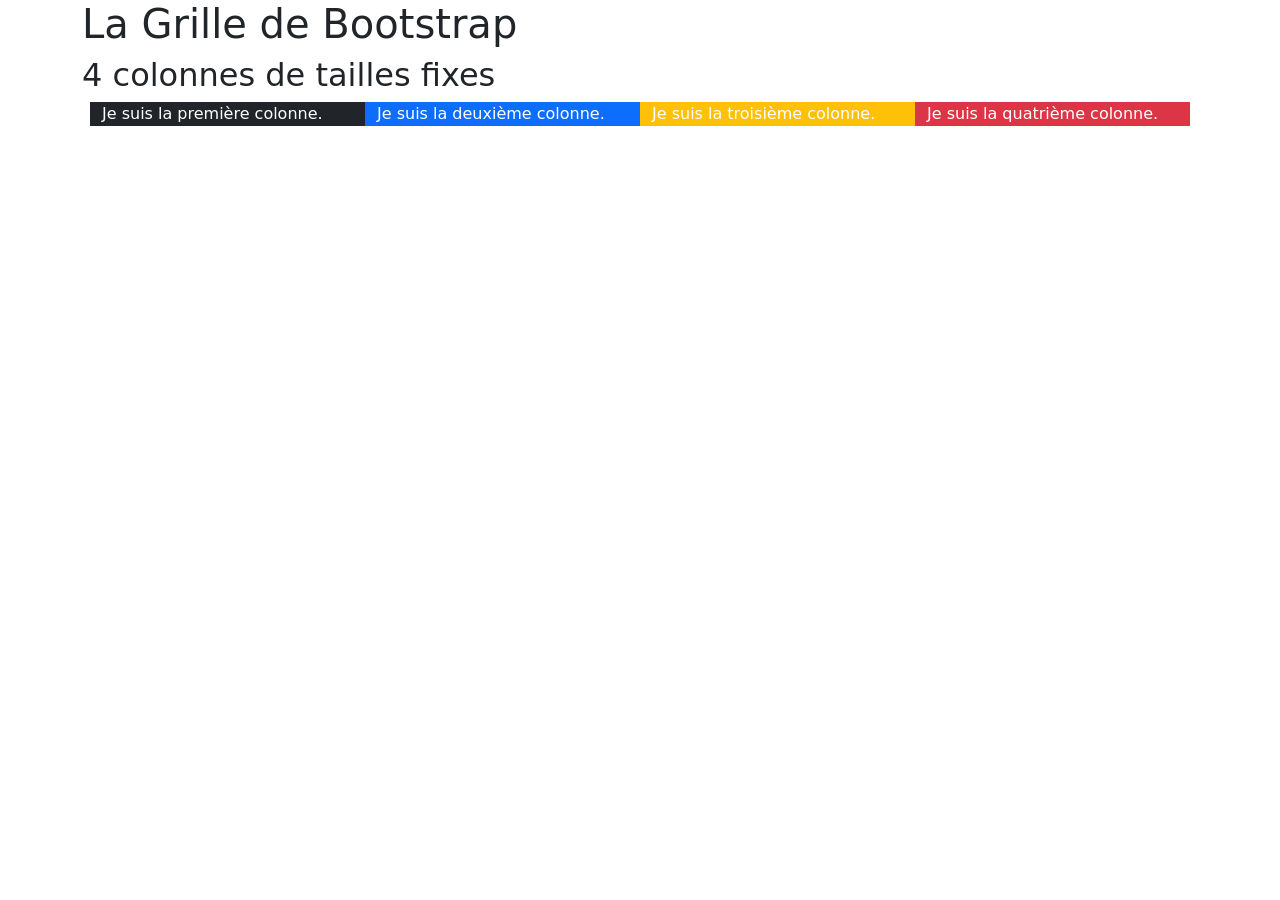
==== bootsrap/exercice7.html @ 522a1430 "ecercice7" ====
<!doctype html>
<html lang="en">
  <head>
    <title>Title</title>
    <!-- Required meta tags -->
    <meta charset="utf-8">
    <meta name="viewport" content="width=device-width, initial-scale=1, shrink-to-fit=no">

    <!-- Bootstrap CSS v5.2.0-beta1 -->
    <link rel="stylesheet" href="https://cdn.jsdelivr.net/npm/bootstrap@5.2.0-beta1/dist/css/bootstrap.min.css"  integrity="sha384-0evHe/X+R7YkIZDRvuzKMRqM+OrBnVFBL6DOitfPri4tjfHxaWutUpFmBp4vmVor" crossorigin="anonymous">

  </head>
  <body>
    <div class="container">

        <h1>La Grille de Bootstrap</h1>
        
        <h2>4 colonnes de tailles fixes</h2>

        <div class="row text-white m-2">

        <div class="col-3 col-md-3 text-justify bg-dark">Je suis la première colonne.</div>

        <div class="col-3 col-md-3 text-justify bg-primary">Je suis la deuxième colonne.</div>

        <div class="col-3 col-md-3 text-justify bg-warning">Je suis la troisième colonne.
        </div>

        <div class="col-3 col-md-3 text-justify bg-danger">Je suis la quatrième colonne.
        </div>
    </div>

    <!-- Bootstrap JavaScript Libraries -->
    <script src="https://cdn.jsdelivr.net/npm/@popperjs/core@2.11.5/dist/umd/popper.min.js" integrity="sha384-Xe+8cL9oJa6tN/veChSP7q+mnSPaj5Bcu9mPX5F5xIGE0DVittaqT5lorf0EI7Vk" crossorigin="anonymous"></script>

    <script src="https://cdn.jsdelivr.net/npm/bootstrap@5.2.0-beta1/dist/js/bootstrap.min.js" integrity="sha384-kjU+l4N0Yf4ZOJErLsIcvOU2qSb74wXpOhqTvwVx3OElZRweTnQ6d31fXEoRD1Jy" crossorigin="anonymous"></script>
  </body>
</html>
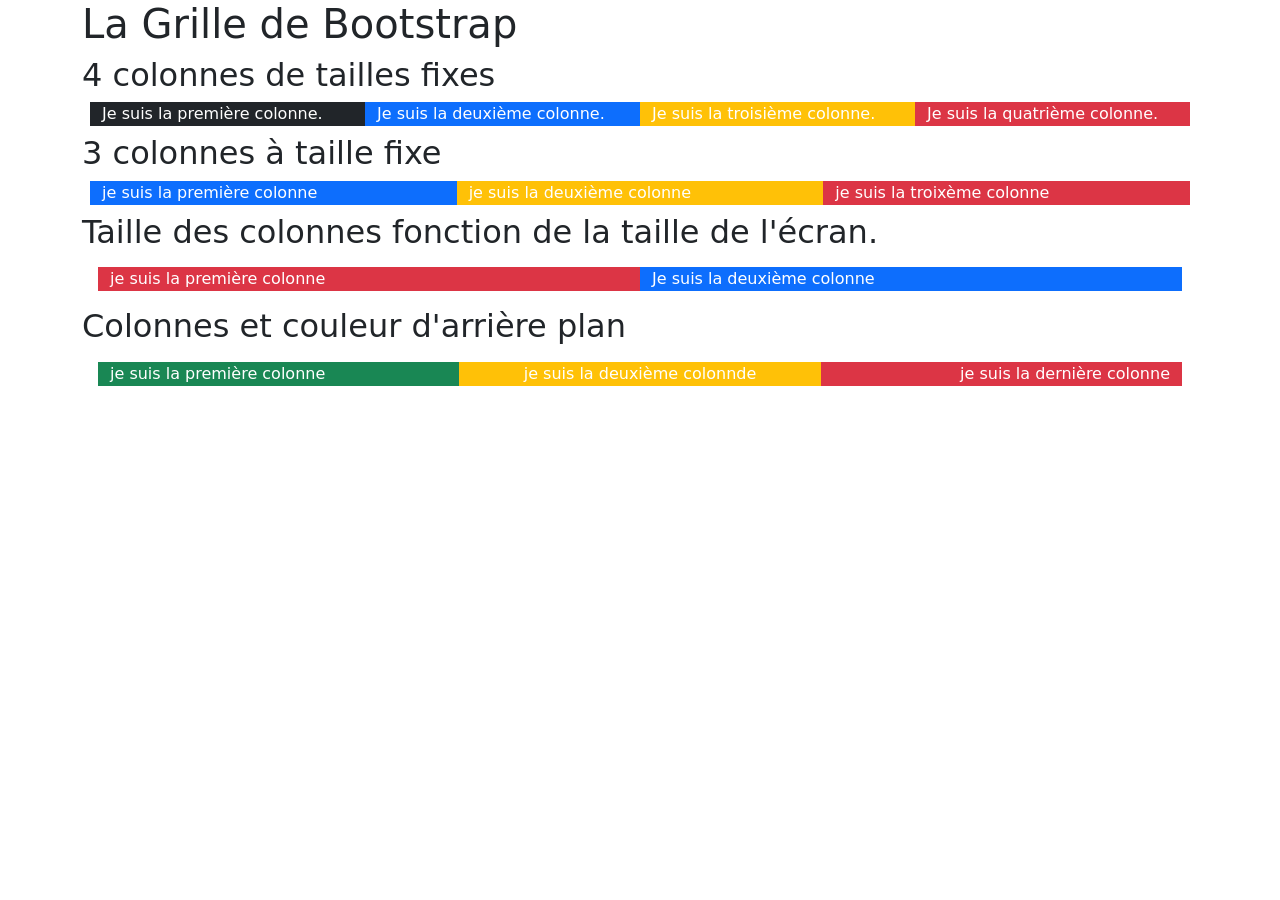
==== commit 7e18dfce: "exercice 7" ====
--- a/bootsrap/exercice7.html
+++ b/bootsrap/exercice7.html
@@ -1,38 +1,70 @@
 <!doctype html>
 <html lang="en">
-  <head>
-    <title>Title</title>
-    <!-- Required meta tags -->
-    <meta charset="utf-8">
-    <meta name="viewport" content="width=device-width, initial-scale=1, shrink-to-fit=no">
 
-    <!-- Bootstrap CSS v5.2.0-beta1 -->
-    <link rel="stylesheet" href="https://cdn.jsdelivr.net/npm/bootstrap@5.2.0-beta1/dist/css/bootstrap.min.css"  integrity="sha384-0evHe/X+R7YkIZDRvuzKMRqM+OrBnVFBL6DOitfPri4tjfHxaWutUpFmBp4vmVor" crossorigin="anonymous">
+<head>
+  <title>Title</title>
+  <!-- Required meta tags -->
+  <meta charset="utf-8">
+  <meta name="viewport" content="width=device-width, initial-scale=1, shrink-to-fit=no">
 
-  </head>
-  <body>
-    <div class="container">
+  <!-- Bootstrap CSS v5.2.0-beta1 -->
+  <link rel="stylesheet" href="https://cdn.jsdelivr.net/npm/bootstrap@5.2.0-beta1/dist/css/bootstrap.min.css"
+    integrity="sha384-0evHe/X+R7YkIZDRvuzKMRqM+OrBnVFBL6DOitfPri4tjfHxaWutUpFmBp4vmVor" crossorigin="anonymous">
 
-        <h1>La Grille de Bootstrap</h1>
-        
-        <h2>4 colonnes de tailles fixes</h2>
+</head>
 
-        <div class="row text-white m-2">
+<body>
+  <div class="container">
 
-        <div class="col-3 col-md-3 text-justify bg-dark">Je suis la première colonne.</div>
+    <h1>La Grille de Bootstrap</h1>
 
-        <div class="col-3 col-md-3 text-justify bg-primary">Je suis la deuxième colonne.</div>
+    <h2>4 colonnes de tailles fixes</h2>
 
-        <div class="col-3 col-md-3 text-justify bg-warning">Je suis la troisième colonne.
-        </div>
+    <div class="row text-white m-2">
 
-        <div class="col-3 col-md-3 text-justify bg-danger">Je suis la quatrième colonne.
-        </div>
+      <div class="col-3 col-md-3 text-justify bg-dark">Je suis la première colonne.</div>
+
+      <div class="col-3 col-md-3 text-justify bg-primary">Je suis la deuxième colonne.</div>
+
+      <div class="col-3 col-md-3 text-justify bg-warning">Je suis la troisième colonne.
+      </div>
+
+      <div class="col-3 col-md-3 text-justify bg-danger">Je suis la quatrième colonne.
+      </div>
+    </div>
+    <h2>3 colonnes à taille fixe</h2>
+    <div class="row m-2">
+      <div class="col-4 bg-primary text-white">je suis la première colonne</div>
+
+      <div class="col-4 bg-warning text-white">je suis la deuxième colonne</div>
+
+      <div class="col-4 bg-danger text-white">je suis la troixème colonne</div>
     </div>
 
-    <!-- Bootstrap JavaScript Libraries -->
-    <script src="https://cdn.jsdelivr.net/npm/@popperjs/core@2.11.5/dist/umd/popper.min.js" integrity="sha384-Xe+8cL9oJa6tN/veChSP7q+mnSPaj5Bcu9mPX5F5xIGE0DVittaqT5lorf0EI7Vk" crossorigin="anonymous"></script>
+      <h2>Taille des colonnes fonction de la taille de l'écran.</h2>
+    <div class="row m-3">
+      <div class="col-12  col-lg-6 bg-danger text-white ">je suis la première colonne</div>
+      <div class="col-12  col-lg-6 bg-primary text-white ">Je suis la deuxième colonne</div>
+    </div>
 
-    <script src="https://cdn.jsdelivr.net/npm/bootstrap@5.2.0-beta1/dist/js/bootstrap.min.js" integrity="sha384-kjU+l4N0Yf4ZOJErLsIcvOU2qSb74wXpOhqTvwVx3OElZRweTnQ6d31fXEoRD1Jy" crossorigin="anonymous"></script>
-  </body>
+    <h2>Colonnes et couleur d'arrière plan</h2>
+    <div class="row m-3">
+      <div class="col-4 bg-success text-white text-start">je suis la première colonne</div>
+      <div class="col-4 bg-warning text-white text-center">je suis la deuxième colonnde</div>
+      <div class="col-4 bg-danger text-white text-end">je suis la dernière colonne</div>
+
+
+    </div>
+    
+  </div>
+  <!-- Bootstrap JavaScript Libraries -->
+  <script src="https://cdn.jsdelivr.net/npm/@popperjs/core@2.11.5/dist/umd/popper.min.js"
+    integrity="sha384-Xe+8cL9oJa6tN/veChSP7q+mnSPaj5Bcu9mPX5F5xIGE0DVittaqT5lorf0EI7Vk"
+    crossorigin="anonymous"></script>
+
+  <script src="https://cdn.jsdelivr.net/npm/bootstrap@5.2.0-beta1/dist/js/bootstrap.min.js"
+    integrity="sha384-kjU+l4N0Yf4ZOJErLsIcvOU2qSb74wXpOhqTvwVx3OElZRweTnQ6d31fXEoRD1Jy"
+    crossorigin="anonymous"></script>
+</body>
+
 </html>
